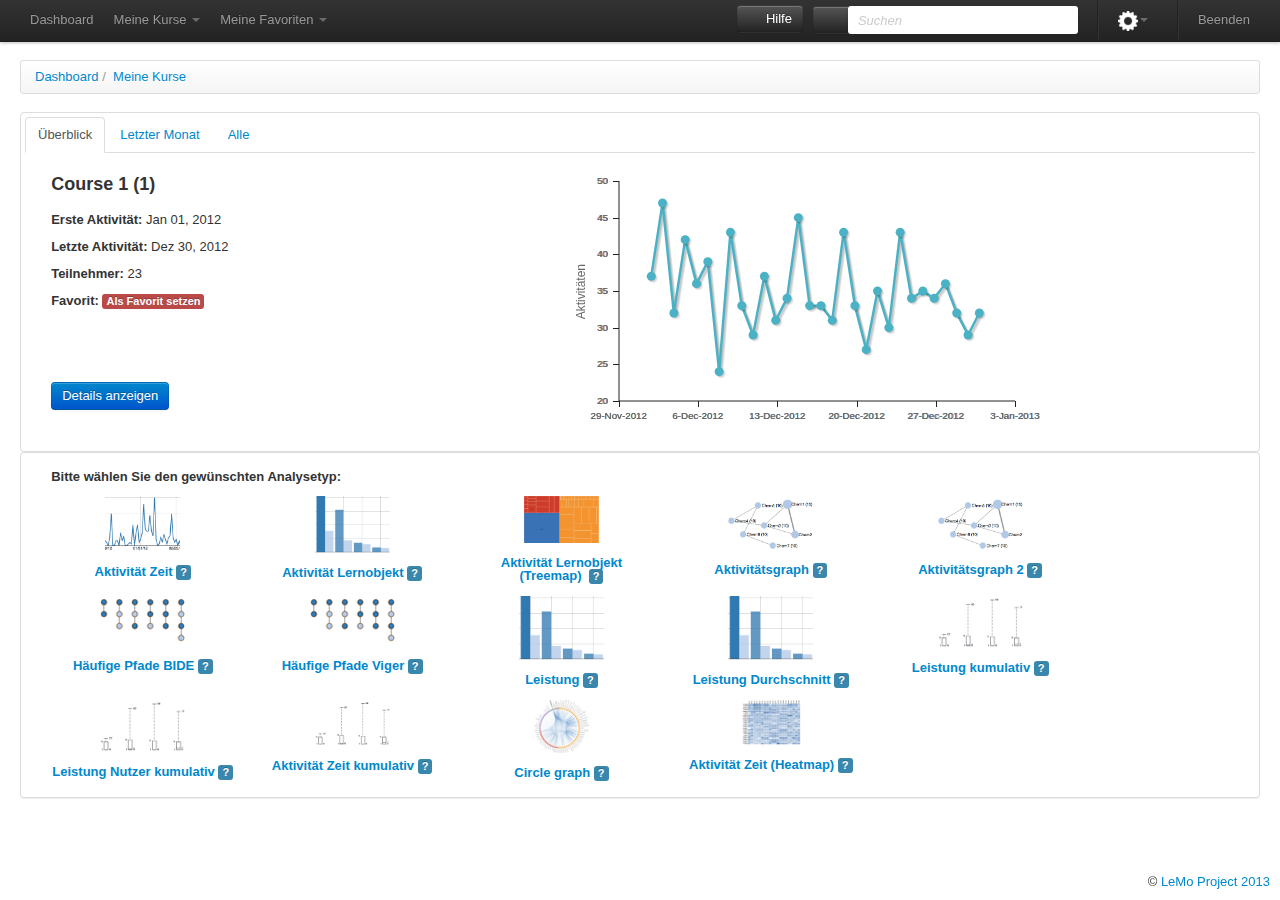
==== index.html @ dbb486be "Initial commit" ====
<!DOCTYPE html>
<!-- saved from url=(0060)http://lemo3.f4.htw-berlin.de:8080/lemo-public/data/explorer -->
<html xmlns="http://www.w3.org/1999/xhtml">
<head>
    <meta http-equiv="Content-Type" content="text/html; charset=UTF-8">
    <meta content="Apache Tapestry Framework (version 5.3.6)" name="generator">
    <title>LeMo | Explorer</title><!--[if lt IE 9]>
    <script src="http://html5shim.googlecode.com/svn/trunk/html5.js"></script>
    <![endif]--><!-- Le styles -->
    <link type="text/css" rel="stylesheet" href="./index_files/default.css">
    <link type="text/css" rel="stylesheet" href="./index_files/jquery-ui-1.8.15.custom.css">
    <link type="text/css" rel="stylesheet" href="./index_files/tapestry-console.css">
    <link type="text/css" rel="stylesheet" href="./index_files/t5-alerts.css">
    <link type="text/css" rel="stylesheet" href="./index_files/tree.css">
    <link type="text/css" rel="stylesheet" href="./index_files/bootstrap-responsive.css">
    <link type="text/css" rel="stylesheet" href="./index_files/bootstrap.css">
    <link type="text/css" rel="stylesheet" href="./index_files/jquery.jqplot.css">
    <link type="text/css" rel="stylesheet" href="./index_files/nv.d3.css">
    <link type="text/css" rel="stylesheet" href="./index_files/jquery-ui-1.8.16.bootstrap.css">
    <link type="text/css" rel="stylesheet" href="./index_files/apps.css">
    <link type="text/css" rel="stylesheet" href="./index_files/form.css">
    <link type="text/css" rel="stylesheet" href="./index_files/jquery.jqplot.min.css">
    <style type="text/css">
        body {
            padding-top: 60px;
            padding-bottom: 40px;
        }

        .icon {
            width: 75px;
            height: 75px;
        }

        .ticon {
            float: left;
            margin: .3em .5em;
            width: 25px;
            height: 25px;
            box-shadow: 1px 1px 1px #aaa;
        }

        .ui-dialog {
            text-align: left;
        }

        .ui-dialog input[type="text"], .ui-dialog textarea {
            display: block;
            width: 90%;
        }
    </style>
    <link href="http://twitter.github.io/bootstrap/assets/css/bootstrap-responsive.css" rel="stylesheet">
    <!-- Le HTML5 shim, for IE6-8 support of HTML5 elements --><!--[if lt IE 9]>
    <script src="http://html5shim.googlecode.com/svn/trunk/html5.js"></script>
    <![endif]-->
    <script src="./index_files/core.js" type="text/javascript"></script>
    <script src="./index_files/validation.js" type="text/javascript"></script>
    <script src="./index_files/jquery.jqplot.min.js" type="text/javascript"></script>
    <script src="./index_files/jquery.ui.mouse.min.js" type="text/javascript"></script>
    <script src="./index_files/jquery.ui.slider.min.js" type="text/javascript"></script>
    <script src="./index_files/jquery.ui.draggable.min.js" type="text/javascript"></script>
    <script src="./index_files/jquery.ui.sortable.min.js" type="text/javascript"></script>
    <script src="./index_files/bootstrap-alert.js" type="text/javascript"></script>
    <script src="./index_files/excanvas.js" type="text/javascript"></script>
    <script src="./index_files/apps.js" type="text/javascript"></script>
    <script src="./index_files/spin.js" type="text/javascript"></script>
    <style type="text/css"></style>
    <script src="./index_files/d3.v2.js" type="text/javascript"></script>
    <script src="./index_files/BoxPlot_Lib.js" type="text/javascript"></script>
    <script src="./index_files/nv.d3.js" type="text/javascript"></script>
    <script src="./index_files/jquery.tipsy.js" type="text/javascript"></script>
    <script src="./index_files/bootstrap-transition.js" type="text/javascript"></script>
    <script src="./index_files/bootstrap-modal.js" type="text/javascript"></script>
    <script src="./index_files/bootstrap-dropdown.js" type="text/javascript"></script>
    <script src="./index_files/bootstrap-scrollspy.js" type="text/javascript"></script>
    <script src="./index_files/bootstrap-tab.js" type="text/javascript"></script>
    <script src="./index_files/bootstrap-tooltip.js" type="text/javascript"></script>
    <script src="./index_files/bootstrap-popover.js" type="text/javascript"></script>
    <script src="./index_files/bootstrap-button.js" type="text/javascript"></script>
    <script src="./index_files/bootstrap-collapse.js" type="text/javascript"></script>
    <script src="./index_files/bootstrap-carousel.js" type="text/javascript"></script>
    <script src="./index_files/bootstrap-typeahead.js" type="text/javascript"></script>
    <script src="./index_files/csvExport.js" type="text/javascript"></script>
    <script src="./index_files/jquery.ui.autocomplete.min.js" type="text/javascript"></script>
    <script src="./index_files/autocomplete.js" type="text/javascript"></script>
    <script src="./index_files/jqplot.barRenderer.js" type="text/javascript"></script>
    <script src="./index_files/jqplot.highlighter.min.js" type="text/javascript"></script>
    <script src="./index_files/jqplot.cursor.min.js" type="text/javascript"></script>
    <script src="./index_files/jqplot.dateAxisRenderer.js" type="text/javascript"></script>
    <script src="./index_files/jqplot.canvasAxisLabelRenderer.min.js" type="text/javascript"></script>
    <script src="./index_files/jqplot.trendline.min.js" type="text/javascript"></script>
    <script src="./index_files/jqplot.canvasTextRenderer.min.js" type="text/javascript"></script>
    <script src="./index_files/T5jqPlot.js" type="text/javascript"></script>
</head>
<body>
<div class="navbar navbar-fixed-top">
<div class="navbar-inner">
<div class="container-fluid">
<a data-target=".nav-collapse" data-toggle="collapse" class="btn btn-navbar"><span class="icon-bar"></span><span class="icon-bar"></span><span class="icon-bar"></span></a>

<div class="nav-collapse">
<ul class="nav">
    <li><a class="" href="http://lemo3.f4.htw-berlin.de:8080/lemo-public/data/dashboard">Dashboard</a>
    </li>
    <li class="dropdown">
        <a data-toggle="dropdown" class="dropdown-toggle" id="myfavorites" href="http://lemo3.f4.htw-berlin.de:8080/lemo-public/data/explorer#">
            Meine Kurse
            <b class="caret"></b></a>
        <ul class="dropdown-menu">
            <div style="padding: 10px 10px 0px;"><input type="text" id="coursesearch" style=" width: 95%"></div>

            <script type="text/javascript">
                $.expr[":"].containsNoCase = function(el, i, m) {
                    var search = m[3];
                    if (!search) return false;
                    return new RegExp(search, "i").test($(el).text());
                };

                $("#coursesearch").keyup(function() {
                    var search = $(this).val();
                    $(".dropdown-menu tr").show();
                    if (search) $(".dropdown-menu tr").not(":containsNoCase(" + search + ")").hide();
                }).click(function(e) {
                    e.stopPropagation();
                });
            </script>

            <div class="table-wrapper" style="margin-bottom: 0; max-height: 400px; overflow-y: scroll;">

                <table class="table" style="margin-bottom: 0;" >
                    <tbody>
                    <tr class="t-first">
                        <td class="courseName">
                            <a id="show" onclick="javascript:return Tapestry.waitForPage(event);" href="http://lemo3.f4.htw-berlin.de:8080/lemo-public/data/explorer.show/1">Independent Coursework</a>
                        </td>
                        <td class="lastRequestDate">30.12.2012</td>
                    </tr>
                    <tr>
                        <td class="courseName">
                            <a id="show_0" onclick="javascript:return Tapestry.waitForPage(event);" href="http://lemo3.f4.htw-berlin.de:8080/lemo-public/data/explorer.show/2">Forschungsprojekt</a>
                        </td>
                        <td class="lastRequestDate">30.12.2012</td>
                    </tr>
                    <tr>
                        <td class="courseName">
                            <a id="show_1" onclick="javascript:return Tapestry.waitForPage(event);" href="http://lemo3.f4.htw-berlin.de:8080/lemo-public/data/explorer.show/3">Anwendungen der Diskreten Mathematik (SL)</a>
                        </td>
                        <td class="lastRequestDate">30.12.2012</td>
                    </tr>
                    <tr>
                        <td class="courseName">
                            <a id="show_2" onclick="javascript:return Tapestry.waitForPage(event);" href="http://lemo3.f4.htw-berlin.de:8080/lemo-public/data/explorer.show/4">Programmierkonzepte und Algorithmen (Ü)</a>
                        </td>
                        <td class="lastRequestDate">30.12.2012</td>
                    </tr>
                    <tr class="t-last">
                        <td class="courseName">
                            <a id="show_3" onclick="javascript:return Tapestry.waitForPage(event);" href="http://lemo3.f4.htw-berlin.de:8080/lemo-public/data/explorer.show/5">Systems Development and Frameworks (SU)</a>
                        </td>
                        <td class="lastRequestDate">30.12.2012</td>
                    </tr>
                    <tr class="t-first">
                        <td class="courseName">
                            <a id="show" onclick="javascript:return Tapestry.waitForPage(event);" href="http://lemo3.f4.htw-berlin.de:8080/lemo-public/data/explorer.show/1">Augmented Reality (SL)</a>
                        </td>
                        <td class="lastRequestDate">30.12.2012</td>
                    </tr>
                    <tr>
                        <td class="courseName">
                            <a id="show_0" onclick="javascript:return Tapestry.waitForPage(event);" href="http://lemo3.f4.htw-berlin.de:8080/lemo-public/data/explorer.show/2">Augmented Reality (Ü)</a>
                        </td>
                        <td class="lastRequestDate">30.12.2012</td>
                    </tr>
                    <tr>
                        <td class="courseName">
                            <a id="show_1" onclick="javascript:return Tapestry.waitForPage(event);" href="http://lemo3.f4.htw-berlin.de:8080/lemo-public/data/explorer.show/3">Mobile Applications for Public Health (SL)</a>
                        </td>
                        <td class="lastRequestDate">30.12.2012</td>
                    </tr>
                    <tr>
                        <td class="courseName">
                            <a id="show_2" onclick="javascript:return Tapestry.waitForPage(event);" href="http://lemo3.f4.htw-berlin.de:8080/lemo-public/data/explorer.show/4">Mobile Applications for Public Health (Ü)</a>
                        </td>
                        <td class="lastRequestDate">30.12.2012</td>
                    </tr>
                    <tr class="t-last">
                        <td class="courseName">
                            <a id="show_3" onclick="javascript:return Tapestry.waitForPage(event);" href="http://lemo3.f4.htw-berlin.de:8080/lemo-public/data/explorer.show/5">ITS IT Security (SL)</a>
                        </td>
                        <td class="lastRequestDate">30.12.2012</td>
                    </tr>
                    <tr class="t-first">
                        <td class="courseName">
                            <a id="show" onclick="javascript:return Tapestry.waitForPage(event);" href="http://lemo3.f4.htw-berlin.de:8080/lemo-public/data/explorer.show/1">ITS IT Security (Ü)</a>
                        </td>
                        <td class="lastRequestDate">30.12.2012</td>
                    </tr>
                    <tr>
                        <td class="courseName">
                            <a id="show_0" onclick="javascript:return Tapestry.waitForPage(event);" href="http://lemo3.f4.htw-berlin.de:8080/lemo-public/data/explorer.show/2">Advanced Topics (SL)</a>
                        </td>
                        <td class="lastRequestDate">30.12.2012</td>
                    </tr>
                    <tr>
                        <td class="courseName">
                            <a id="show_1" onclick="javascript:return Tapestry.waitForPage(event);" href="http://lemo3.f4.htw-berlin.de:8080/lemo-public/data/explorer.show/3">Advanced Topics (Ü)</a>
                        </td>
                        <td class="lastRequestDate">30.12.2012</td>
                    </tr>
                    <tr>
                        <td class="courseName">
                            <a id="show_2" onclick="javascript:return Tapestry.waitForPage(event);" href="http://lemo3.f4.htw-berlin.de:8080/lemo-public/data/explorer.show/4">Programmierung 3 (SU)</a>
                        </td>
                        <td class="lastRequestDate">30.12.2012</td>
                    </tr>
                    <tr class="t-last">
                        <td class="courseName">
                            <a id="show_3" onclick="javascript:return Tapestry.waitForPage(event);" href="http://lemo3.f4.htw-berlin.de:8080/lemo-public/data/explorer.show/5">Datenbanken (Ü)</a>
                        </td>
                        <td class="lastRequestDate">30.12.2012</td>
                    </tr>
                    <tr class="t-first">
                        <td class="courseName">
                            <a id="show" onclick="javascript:return Tapestry.waitForPage(event);" href="http://lemo3.f4.htw-berlin.de:8080/lemo-public/data/explorer.show/1">Software Engineering (Ü)</a>
                        </td>
                        <td class="lastRequestDate">30.12.2012</td>
                    </tr>
                    <tr>
                        <td class="courseName">
                            <a id="show_0" onclick="javascript:return Tapestry.waitForPage(event);" href="http://lemo3.f4.htw-berlin.de:8080/lemo-public/data/explorer.show/2">Grundlagen sozialer Netze (SU)</a>
                        </td>
                        <td class="lastRequestDate">30.12.2012</td>
                    </tr>
                    <tr>
                        <td class="courseName">
                            <a id="show_1" onclick="javascript:return Tapestry.waitForPage(event);" href="http://lemo3.f4.htw-berlin.de:8080/lemo-public/data/explorer.show/3">Einführung in Multimedia (Ü)</a>
                        </td>
                        <td class="lastRequestDate">30.12.2012</td>
                    </tr>
                    <tr>
                        <td class="courseName">
                            <a id="show_2" onclick="javascript:return Tapestry.waitForPage(event);" href="http://lemo3.f4.htw-berlin.de:8080/lemo-public/data/explorer.show/4">Einführung in die Gesundheitsinformatik (SU)</a>
                        </td>
                        <td class="lastRequestDate">30.12.2012</td>
                    </tr>
                    <tr class="t-last">
                        <td class="courseName">
                            <a id="show_3" onclick="javascript:return Tapestry.waitForPage(event);" href="http://lemo3.f4.htw-berlin.de:8080/lemo-public/data/explorer.show/5">Verteilte Systeme (SL)</a>
                        </td>
                        <td class="lastRequestDate">30.12.2012</td>
                    </tr>
                    </tbody>
                </table>
            </div>
        </ul>
    </li>
    <li class="dropdown">
        <a data-toggle="dropdown" class="dropdown-toggle" id="myfavorites" href="http://lemo3.f4.htw-berlin.de:8080/lemo-public/data/explorer#">
            Meine Favoriten
            <b class="caret"></b></a>
        <ul class="dropdown-menu">
            <div style="padding: 10px; white-space: nowrap">
                Keine Favoriten angelegt
            </div>
        </ul>
    </li>
</ul>
<!-- Logout Button-->
<ul class="nav pull-right">
    <li class="divider-vertical pull-right"></li>
    <li>
        <a id="logout" href="http://lemo3.f4.htw-berlin.de:8080/lemo-public/data/explorer.layoutdashboard.logoutlink">Beenden </a>
    </li>
</ul>
<!-- Locale Switch German - English-->
<ul class="nav pull-right">
    <li class="divider-vertical pull-right"></li>
    <li class="dropdown">
        <a data-toggle="dropdown" class="dropdown-toggle" href="http://lemo3.f4.htw-berlin.de:8080/lemo-public/data/explorer#"><img width="20" height="20" src="./index_files/glyphicons_019_cogwheel_white.png"><b class="caret"></b></a>
        <ul class="dropdown-menu">
            <li class="nav-header">Einstellungen</li>
            <li><a href="http://lemo3.f4.htw-berlin.de:8080/lemo-public/account/my">Mein Account</a>
            </li>
            <li class="nav-header">Sprache</li>
            <li class="active">
                <a href="http://lemo3.f4.htw-berlin.de:8080/lemo-public/data/explorer.layoutdashboard.enlocalelink">English</a>
            </li>
            <li class="inactive">
                <a href="http://lemo3.f4.htw-berlin.de:8080/lemo-public/data/explorer.layoutdashboard.delocalelink">Deutsch</a>
            </li>
        </ul>
    </li>
</ul>
<ul class="nav pull-right"><!-- Searchfield-->
    <form class="navbar-search" onsubmit="javascript:return Tapestry.waitForPage(event);" action="http://lemo3.f4.htw-berlin.de:8080/lemo-public/data/explorer.layoutdashboard.searchform" method="post" id="searchForm" _lpchecked="1">
        <div class="" style="display: none;">
            <input value="14Af+wmCTA6FaBlgT9j3LAR+2OE=:H4sIAAAAAAAAAJ3QvUrEQBAH8LkDQThsDmysz0rciHiNVocfIAQ9CD7AZLPmVje76+zEyzW2WvsAPoH4ElfY+Q4+gK2ViDGxE0Sthhn4z/yY+xdYmK7DWoaM0X7ljSNF2wZnruQMwyR1SJkICklOpCspqBAI9hzlAj3KiRKMXgWm2VDIOmt0WtfCO6ssBxFre56UaaF5MCYn63DThaCdPdY3t+8r17YLnRgWpdF14jBj6MdneImRQZtHCZO2+U7lGZZaxG6LmG7Cxm/MoVnwJScY/ghPMSgxSushSj7QymSDRHHpV0/mveflx7dG2pPOMjlzhIW6gCvofOL67bWW2xL/KRz9Vfjtr/OHbOv09e6pC1D5D6SE+xLgAQAA" name="t:formdata" type="hidden">
        </div>
        <div class="input-prepend">
            <a id="searchCourses" style="margin-top:0px" class="btn btn-inverse" href="http://lemo3.f4.htw-berlin.de:8080/lemo-public/data/explorer#"><i class="icon-search icon-white"></i></a><input placeholder="Suchen" class="search-query" id="searchStringCourse" name="searchStringCourse" type="text"><img id="searchStringCourse_icon" class="t-error-icon" alt="" src="./index_files/spacer.gif" style="display: none;">
        </div>
    </form>
</ul>
<script>
    $("input").keypress(function (e) {
        if (e.which == 13) {
            e.preventDefault();
            if ($(':focus')[0] !== undefined) {
                if ($(':focus')[0].id !== undefined) {
                    if ($(':focus')[0].id == "searchStringCourse") {
                        $("#searchCourses").click();
                        console.log("submitted");
                    }
                }
            }
        }
    });
</script>
<a class="btn btn-inverse pull-right" href="http://lemo3.f4.htw-berlin.de:8080/lemo-public/data/help"><i class="icon-question-sign icon-white"></i> Hilfe</a>
</div>
<!--/.nav-collapse --></div>
</div>
</div>
<div class="container-fluid"><!--Homepage content--><!-- Breadcrumb component-->
<div class="row-fluid">
    <div class="span12">
        <ul class="breadcrumb">
            <li><a href="http://lemo3.f4.htw-berlin.de:8080/lemo-public/data/dashboard">Dashboard</a></li>
            <li><a href="./index_files/index.html">Meine Kurse</a></li>
        </ul>
    </div>
</div>
<div class="row-fluid">
<div style="display: none">
    <div class="thumbnail">
        <div id="grid" class="tapestry-zone">
            <div class="t-data-grid">
                <table class="table">
                    <thead>
                    <tr>
                        <th class="courseName t-first">
                            <a id="sort" onclick="javascript:return Tapestry.waitForPage(event);" rel="nofollow" href="http://lemo3.f4.htw-berlin.de:8080/lemo-public/data/explorer.grid.columns:sort/courseName/grid">Name</a><a id="sort2" onclick="javascript:return Tapestry.waitForPage(event);" rel="nofollow" href="http://lemo3.f4.htw-berlin.de:8080/lemo-public/data/explorer.grid.columns:sort/courseName/grid"><img alt="[sortierbar]" class="t-sort-icon" src="./index_files/sortable.png"></a>
                        </th>
                        <th class="lastRequestDate t-last">
                            <a id="sort_0" onclick="javascript:return Tapestry.waitForPage(event);" rel="nofollow" href="http://lemo3.f4.htw-berlin.de:8080/lemo-public/data/explorer.grid.columns:sort/lastRequestDate/grid">Letzter Zugriff</a><a id="sort2_0" onclick="javascript:return Tapestry.waitForPage(event);" rel="nofollow" href="http://lemo3.f4.htw-berlin.de:8080/lemo-public/data/explorer.grid.columns:sort/lastRequestDate/grid"><img alt="[sortierbar]" class="t-sort-icon" src="./index_files/sortable.png"></a>
                        </th>
                    </tr>
                    </thead>
                    <tbody>
                    <tr class="t-first">
                        <td class="courseName">
                            <a id="show" onclick="javascript:return Tapestry.waitForPage(event);" href="http://lemo3.f4.htw-berlin.de:8080/lemo-public/data/explorer.show/1">Course 1</a>
                        </td>
                        <td class="lastRequestDate">30.12.2012</td>
                    </tr>
                    <tr>
                        <td class="courseName">
                            <a id="show_0" onclick="javascript:return Tapestry.waitForPage(event);" href="http://lemo3.f4.htw-berlin.de:8080/lemo-public/data/explorer.show/2">Course 2</a>
                        </td>
                        <td class="lastRequestDate">30.12.2012</td>
                    </tr>
                    <tr>
                        <td class="courseName">
                            <a id="show_1" onclick="javascript:return Tapestry.waitForPage(event);" href="http://lemo3.f4.htw-berlin.de:8080/lemo-public/data/explorer.show/3">Course 3</a>
                        </td>
                        <td class="lastRequestDate">30.12.2012</td>
                    </tr>
                    <tr>
                        <td class="courseName">
                            <a id="show_2" onclick="javascript:return Tapestry.waitForPage(event);" href="http://lemo3.f4.htw-berlin.de:8080/lemo-public/data/explorer.show/4">Course 4</a>
                        </td>
                        <td class="lastRequestDate">30.12.2012</td>
                    </tr>
                    <tr class="t-last">
                        <td class="courseName">
                            <a id="show_3" onclick="javascript:return Tapestry.waitForPage(event);" href="http://lemo3.f4.htw-berlin.de:8080/lemo-public/data/explorer.show/5">Course 5</a>
                        </td>
                        <td class="lastRequestDate">30.12.2012</td>
                    </tr>
                    </tbody>
                </table>
            </div>
        </div>
        <form class="quickSearch" onsubmit="javascript:return Tapestry.waitForPage(event);" action="http://lemo3.f4.htw-berlin.de:8080/lemo-public/data/explorer.quicksearchform" method="post" id="quickSearchForm">
            <div class="" style="display: none;">
                <input value="37FkMoH+PmvXefX/DMqphCu85A0=:H4sIAAAAAAAAAFvzloG1XIZBKiWxJFHftaIgJ78otcgqOb+0qDi1ODWxKDmjuIjBNL8oXS+xIDE5I1WvJLEgtbikqNJULxmoNCczSS8psThVzzEJKJiYXOKWmZqTohKcWlJaoBp6mPuh6PE/TAyMPgzcyfl5JUX5OX6JuaklDEI+WYllifo5iXnp+sElRZl56dYVBSUMPBB7g8H2EnSVI6muCijKT04tLg4uTcrNLC7OzM87vC7FJO3bvHNMDAwVBeXSDJKo9hWWZiZnw61zwWtdcn5uQX5eal5JsZ5PZl422I4STBv9Mzsm/ZNqzwOHCUdyTiZQh2dKIUMdAyMoALjBVkL8DwDmorvEmgEAAA==" name="t:formdata" type="hidden">
            </div>
            <div class="">
                <div class="input-append">
                    <input placeholder="Kursname" class="pull-left  ui-autocomplete-input" id="courseSearch" name="courseSearch" type="text" autocomplete="off" role="textbox" aria-autocomplete="list" aria-haspopup="true"><img id="courseSearch_icon" class="t-error-icon" alt="" src="./index_files/spacer.gif" style="display: none;"><span class="add-on"><a id="quickSearch" href="http://lemo3.f4.htw-berlin.de:8080/lemo-public/data/explorer#"><i class="icon-search icon-black"></i></a></span>
                </div>
                <br></div>
        </form>
    </div>
</div>


<div class="span12" style="margin-left: 0">
    <div class="thumbnail">
        <div class="row-fluid">
            <div class="span12">
                <ul class="nav nav-tabs" id="summaryTab">
                    <li class="active">
                        <a data-toggle="tab" href="http://lemo3.f4.htw-berlin.de:8080/lemo-public/data/explorer#summary">Überblick</a>
                    </li>
                    <li>
                        <a data-toggle="tab" href="http://lemo3.f4.htw-berlin.de:8080/lemo-public/data/explorer#lastmonth">Letzter Monat</a>
                    </li>
                    <li>
                        <a data-toggle="tab" href="http://lemo3.f4.htw-berlin.de:8080/lemo-public/data/explorer#overall">Alle</a>
                    </li>
                </ul>
            </div>
        </div>
        <div><!-- well content  -->
            <div class="tab-content">
                <div id="summary" class="tab-pane active">
                    <div class="row-fluid">
                        <div class="span1"></div>
                        <div class="span5">
                            <div class="t-zone tapestry-zone" id="coursezone">
                                <section>
                                    <header><h3>Course 1 (1)</h3><br></header>
                                    <p><b>Erste Aktivität:</b> Jan 01, 2012 <br></p>

                                    <p><b>Letzte Aktivität:</b> Dez 30, 2012 <br></p>

                                    <p><b>Teilnehmer:</b> 23<br></p>

                                    <p>
                                        <b>Favorit:&nbsp;</b><a href="http://lemo3.f4.htw-berlin.de:8080/lemo-public/data/explorer.favorite/1"><span class="label label-important">Als Favorit setzen</span></a>
                                    </p>

                                    <p><br><br><br></p>
                                    <a id="Details anzeigen" class="btn btn-primary pull-left" href="http://lemo3.f4.htw-berlin.de:8080/lemo-public/viz/activitytime/1">Details anzeigen</a>
                                </section>
                            </div>
                            <!-- courseZone  --></div>
                        <!-- span5 -->
                        <div class="span6">
                            <div class="t-zone tapestry-zone" id="courseVisZone">
                                <div style="width: 450px; height: 250px; position: relative;" id="chart1" class="jqplot-target">
                                    <canvas width="450" height="250" class="jqplot-base-canvas" style="position: absolute; left: 0px; top: 0px;"></canvas>
                                    <div class="jqplot-title" style="height: 0px; width: 0px;"></div>
                                    <div class="jqplot-axis jqplot-xaxis" style="position: absolute; width: 450px; height: 10px; left: 0px; bottom: 0px;">
                                        <div class="jqplot-xaxis-tick" style="position: absolute; left: 16px;">29-Nov-2012</div>
                                        <div class="jqplot-xaxis-tick" style="position: absolute; left: 97.9px;">6-Dec-2012</div>
                                        <div class="jqplot-xaxis-tick" style="position: absolute; left: 174.8px;">13-Dec-2012</div>
                                        <div class="jqplot-xaxis-tick" style="position: absolute; left: 254.2px;">20-Dec-2012</div>
                                        <div class="jqplot-xaxis-tick" style="position: absolute; left: 333.6px;">27-Dec-2012</div>
                                        <div class="jqplot-xaxis-tick" style="position: absolute; left: 416px;">3-Jan-2013</div>
                                    </div>
                                    <div class="jqplot-axis jqplot-yaxis" style="position: absolute; height: 250px; width: 33px; left: 0px; top: 0px;">
                                        <canvas width="13" height="55" class="jqplot-yaxis-label" style="position: absolute; top: 92.5px; left: 0px;"></canvas>
                                        <div class="jqplot-yaxis-tick" style="position: absolute; top: 225px;">20</div>
                                        <div class="jqplot-yaxis-tick" style="position: absolute; top: 188.333333333333px;">25</div>
                                        <div class="jqplot-yaxis-tick" style="position: absolute; top: 151.666666666667px;">30</div>
                                        <div class="jqplot-yaxis-tick" style="position: absolute; top: 115px;">35</div>
                                        <div class="jqplot-yaxis-tick" style="position: absolute; top: 78.3333333333333px;">40</div>
                                        <div class="jqplot-yaxis-tick" style="position: absolute; top: 41.6666666666667px;">45</div>
                                        <div class="jqplot-yaxis-tick" style="position: absolute; top: 5px;">50</div>
                                    </div>
                                    <canvas width="450" height="250" class="jqplot-grid-canvas" style="position: absolute; left: 0px; top: 0px;"></canvas>
                                    <canvas width="397" height="220" class="jqplot-series-shadowCanvas" style="position: absolute; left: 43px; top: 10px;"></canvas>
                                    <canvas width="397" height="220" class="jqplot-series-canvas" style="position: absolute; left: 43px; top: 10px;"></canvas>
                                    <canvas width="397" height="220" class="jqplot-highlight-canvas" style="position: absolute; left: 43px; top: 10px;"></canvas>
                                    <div class="jqplot-highlighter-tooltip" style="position: absolute; display: none;"></div>
                                    <div class="jqplot-cursor-tooltip" style="position: absolute; display: none;"></div>
                                    <canvas width="397" height="220" class="jqplot-zoom-canvas" style="position: absolute; left: 43px; top: 10px;"></canvas>
                                    <canvas width="397" height="220" class="jqplot-lineRenderer-highlight-canvas" style="position: absolute; left: 43px; top: 10px;"></canvas>
                                    <canvas width="397" height="220" class="jqplot-event-canvas" style="position: absolute; left: 43px; top: 10px;"></canvas>
                                </div>
                                <br><br></div>
                            <!-- courseVisZone  --></div>
                        <!-- span6 --></div>
                </div>
                <!-- tab-pane summary -->
                <div id="lastmonth" class="tab-pane">
                    <div class="row-fluid">
                        <div class="span1"></div>
                        <div class="span5">
                            <div class="t-zone tapestry-zone" id="courseLastMonthZone">
                                <section>
                                    <header><h3>Course 1 (1)</h3><br></header>
                                    <p><b>Letzte Aktivität:</b> Dez 30, 2012 <br></p><br>

                                    <p><b>Zugriffe gesamt: </b> 1049<br></p><br>

                                    <p><b>Zugriffe / Tag:</b> 34<br></p><br>

                                    <p><b>Meiste Zugriffe:</b> Dez 02, 2012 - (47)<br></p><br><br></section>
                            </div>
                            <!-- courseLastMonthZone  --></div>
                        <!-- span5 -->
                        <div class="span5">
                            <div class="t-zone tapestry-zone" id="courseVisLastMonthZone"><!--								<div t:id="chart2" style="width: auto; height: 300px;"/>--></div>
                            <!-- courseVisZone  --></div>
                        <!-- span5 --></div>
                    <!-- tab-pane  last month --></div>
                <div id="overall" class="tab-pane">
                    <div class="row-fluid">
                        <div class="span1"></div>
                        <div class="span5">
                            <div class="t-zone tapestry-zone" id="courseOverallZone">
                                <section>
                                    <header><h3>Course 1 (1)</h3><br></header>
                                    <p><b>Erste Aktivität:</b> Jan 01, 2012 <br></p><br>

                                    <p><b>Zugriffe gesamt: </b> 12843<br></p><br>

                                    <p><b>Zugriffe / Tag:</b> 35<br></p><br>

                                    <p><b>Meiste Zugriffe:</b> Apr 29, 2012 - (56)<br></p><br><br></section>
                            </div>
                            <!-- courseLastMonthZone  --></div>
                        <!-- span5 -->
                        <div class="span5">
                            <div class="t-zone tapestry-zone" id="courseVisOverallZone"><!--								<div t:id="chart2" style="width: auto; height: 300px;"/>--></div>
                            <!-- courseVisZone  --></div>
                        <!-- span5 --></div>
                    <!-- tab-pane  overall --></div>
            </div>
            <!-- tab-content --></div>
        <!-- class=well --></div>
    <!-- thumbnail -->
    <div class="row-fluid">
        <div class="thumbnail">
            <div class="row-fluid">
                <div class="span1"></div>
                <div class="span11"><br><b>Bitte wählen Sie den gewünschten Analysetyp:</b><br><br></div>
            </div>
            <div class="t-zone tapestry-zone" id="analysisSelectZone">
                <div class="row-fluid">
                    <div class="span1"></div>
                    <div align="center" class="span2">
                        <a href="http://lemo3.f4.htw-berlin.de:8080/lemo-public/viz/activitytime/1"><img width="75px" height="50px" src="./index_files/UsageAnalysis2_Icon.png"><br><br><b>Aktivität Zeit</b></a><span>&nbsp;</span><span title="Zeigt, wie intensiv zu verschiedenen Zeitpunkten auf das Lernmaterial zugegriffen wurde." class="label label-info tooltips">?</span><br><br>
                    </div>
                    <div align="center" class="span2">
                        <a href="http://lemo3.f4.htw-berlin.de:8080/lemo-public/viz/activitylearningobject/1"><img width="75px" height="50px" src="./index_files/UsageAnalysisLO_Icon.png"><br><br><b>Aktivität Lernobjekt</b></a><span>&nbsp;</span><span title="Zeigt, wie häufig jedes Lernobjekt in Ihrem Kurs genutzt wurde." class="label label-info tooltips">?</span><br><br>
                    </div>
                    <div align="center" class="span2">
                        <a href="http://lemo3.f4.htw-berlin.de:8080/lemo-public/viz/activitylearningobjecttm/1"><img width="75px" height="50px" src="./index_files/UsageAnalysisLO_TreeMap_Icon.png"><br><br><b>Aktivität Lernobjekt (Treemap) </b></a><span>&nbsp;</span><span title="Zeigt das Verhältnis zwischen den Zugriffszahlen der einzelnen Lernobjekte." class="label label-info tooltips">?</span><br><br>
                    </div>
                    <div align="center" class="span2">
                        <a href="http://lemo3.f4.htw-berlin.de:8080/lemo-public/viz/activitygraph/1"><img width="85px" height="50px" src="./index_files/PathAnalysis_Icon.png"><br><br><b>Aktivitätsgraph</b></a><span>&nbsp;</span><span title="Zeigt das Navigationsverhalten der Nutzer des Kurses anhand eines Netzwerkgraphen." class="label label-info tooltips">?</span><br><br>
                    </div>
                    <div align="center" class="span2">
                        <a href="http://lemo3.f4.htw-berlin.de:8080/lemo-public/viz/activitygraph_2/1"><img width="85px" height="50px" src="./index_files/PathAnalysis_Icon.png"><br><br><b>Aktivitätsgraph 2</b></a><span>&nbsp;</span><span title="Zeigt das Navigationsverhalten der Nutzer des Kurses anhand eines Netzwerkgraphen." class="label label-info tooltips">?</span><br><br>
                    </div>
                    <div class="span1"></div>
                </div>
                <div class="row-fluid">
                    <div class="span1"></div>
                    <div align="center" class="span2">
                        <a href="http://lemo3.f4.htw-berlin.de:8080/lemo-public/viz/frequentpathbide/1"><img width="85px" height="50px" src="./index_files/PathAnalysis2_Icon.png"><br><br><b>Häufige Pfade BIDE</b></a><span>&nbsp;</span><span title="Zeigt häufige Navigationssequenzen der Nutzer." class="label label-info tooltips">?</span><br><br>
                    </div>
                    <div align="center" class="span2">
                        <a href="http://lemo3.f4.htw-berlin.de:8080/lemo-public/viz/frequentpathviger/1"><img width="85px" height="50px" src="./index_files/PathAnalysis2_Icon.png"><br><br><b>Häufige Pfade Viger</b></a><span>&nbsp;</span><span title="Zeigt häufige Navigationssequenzen der Nutzer." class="label label-info tooltips">?</span><br><br>
                    </div>
                    <div align="center" class="span2">
                        <a href="http://lemo3.f4.htw-berlin.de:8080/lemo-public/viz/performance/1"><img width="85px" height="50px" src="./index_files/UsageAnalysisLO_Icon.png"><br><br><b>Leistung</b></a><span>&nbsp;</span><span title="Zeigt, wie viele Studierende bestimmte Leistungen erreicht haben." class="label label-info tooltips">?</span><br><br>
                    </div>
                    <div align="center" class="span2">
                        <a href="http://lemo3.f4.htw-berlin.de:8080/lemo-public/viz/performanceavg/1"><img width="85px" height="50px" src="./index_files/UsageAnalysisLO_Icon.png"><br><br><b>Leistung Durchschnitt</b></a><span>&nbsp;</span><span title="Zeigt die Durchschnittsnoten aller Tests und Aufgaben an." class="label label-info tooltips">?</span><br><br>
                    </div>
                    <div align="center" class="span2">
                        <a href="http://lemo3.f4.htw-berlin.de:8080/lemo-public/viz/performancecumulative/1"><img width="85px" height="50px" src="./index_files/CumulativeUserAnalysis_Icon.png"><br><br><b>Leistung kumulativ</b></a><span>&nbsp;</span><span title="Zeigt die Verteilung von Noten für jede Aufgabe als BoxPlot an." class="label label-info tooltips">?</span><br><br>
                    </div>
                    <div class="span1"></div>
                </div>
                <div class="row-fluid">
                    <div class="span1"></div>
                    <div align="center" class="span2">
                        <a href="http://lemo3.f4.htw-berlin.de:8080/lemo-public/viz/performanceusercumulative/1"><img width="85px" height="50px" src="./index_files/CumulativeUserAnalysis_Icon.png"><br><br><b>Leistung Nutzer kumulativ</b></a><span>&nbsp;</span><span title="Zeigt die Leistungen der einzelnen Nutzer in den Tests und Aufgaben des Kurses." class="label label-info tooltips">?</span><br><br>
                    </div>
                    <div align="center" class="span2">
                        <a href="http://lemo3.f4.htw-berlin.de:8080/lemo-public/viz/activitytimecumulative/1"><img width="75px" height="50px" src="./index_files/CumulativeUserAnalysis_Icon.png"><br><br><b>Aktivität Zeit kumulativ</b></a><span>&nbsp;</span><span title="Zeigt, wie intensiv an bestimmten Wochentagen und zu bestimmten Zeit auf das Material zugegriffen wurde." class="label label-info tooltips">?</span><br><br>
                    </div>
                    <div align="center" class="span2">
                        <a href="http://lemo3.f4.htw-berlin.de:8080/lemo-public/viz/circlegraph/1"><img width="60px" height="50px" src="./index_files/Circle_Graph_Icon.png"><br><br><b>Circle graph</b></a><span>&nbsp;</span><span title="Zeigt Navigationsschritte der Nutzer zwischen einzelnen Lernobjekten." class="label label-info tooltips">?</span><br><br>
                    </div>
                    <div align="center" class="span2">
                        <a href="http://lemo3.f4.htw-berlin.de:8080/lemo-public/viz/activitytimeheatmap/1"><img width="60px" height="50px" src="./index_files/Nutzungsanalyse.png"><br><br><b>Aktivität Zeit (Heatmap)</b></a><span>&nbsp;</span><span title="Zeigt die Intensität der täglichen Materialnutzung im Lauf der Zeit und ermöglicht den Vergleich mit anderen Kursen." class="label label-info tooltips">?</span><br><br>
                    </div>
                    <div class="span4"></div>
                </div>
            </div>
            <!-- analysisSelectZone  --></div>
    </div>
</div>
<!-- span9 --></div>
<footer><br><br>

    <p>© <a target="_blank" href="http://www.lemo-projekt.de/">LeMo Project 2013</a></p></footer>
</div>
<!-- /container -->
<script type="text/javascript">var $ = jQuery;
Tapestry.onDOMLoaded(function () {
    Tapestry.init({
        "linkSubmit": [{
            "form": "searchForm",
            "clientId": "searchCourses",
            "mode": "normal"
        }, {"form": "quickSearchForm", "clientId": "quickSearch", "mode": "normal"}],
        "formEventManager": [{
            "formId": "searchForm",
            "validate": {"submit": true, "blur": true}
        }, {"formId": "quickSearchForm", "validate": {"submit": true, "blur": true}}]
    });
    $('#coursezone').bind(Tapestry.ZONE_UPDATED_EVENT, function () {
        $('.tabs a:first').tab('show');
    });
    Tapestry.init({
        "activate": ["searchStringCourse"],
        "jqPlotChart": [{
            "id": "chart1",
            "data": [[[1354393331000, 37], [1354479731000, 47], [1354566131000, 32], [1354652531000, 42], [1354738931000, 36], [1354825331000, 39], [1354911731000, 24], [1354998131000, 43], [1355084531000, 33], [1355170931000, 29], [1355257331000, 37], [1355343731000, 31], [1355430131000, 34], [1355516531000, 45], [1355602931000, 33], [1355689331000, 33], [1355775731000, 31], [1355862131000, 43], [1355948531000, 33], [1356034931000, 27], [1356121331000, 35], [1356207731000, 30], [1356294131000, 43], [1356380531000, 34], [1356466931000, 35], [1356553331000, 34], [1356639731000, 36], [1356726131000, 32], [1356812531000, 29], [1356898931000, 32]]],
            "options": {
                "seriesDefaults": {"renderer": jQuery.jqplot.LineRenderer},
                "cursor": {"showTooltip": true, "zoom": true, "show": true, "constrainZoomTo": "x"},
                "legend": {"location": "e", "show": false},
                "grid": {
                    "borderColor": "#222",
                    "shadow": false,
                    "gridLineColor": "#222",
                    "background": "#FFF",
                    "drawBorder": false,
                    "drawGridlines": false
                },
                "highlighter": {
                    "tooltipLocation": "ne",
                    "showLabel": true,
                    "sizeAdjust": 10.5,
                    "tooltipAxes": "y",
                    "show": true
                },
                "axes": {
                    "yaxis": {
                        padMin: 0,
                        label: 'Aktivitäten',
                        labelRenderer: jQuery.jqplot.CanvasAxisLabelRenderer,
                        labelOptions: {fontFamily: 'Arial', fontSize: '9pt'}
                    }, "xaxis": {padMin: 0, renderer: jQuery.jqplot.DateAxisRenderer}
                }
            }
        }],
        "autocomplete": [{
            "id": "courseSearch",
            "paramName": "t:input",
            "url": "http://lemo3.f4.htw-berlin.de:8080/lemo-public/data/explorer.coursesearch:autocomplete"
        }],
        "linkZone": [{
            "linkId": "sort",
            "url": "/lemo-public/data/explorer.grid.columns:sort/courseName/grid",
            "zoneId": "grid"
        }, {
            "linkId": "sort2",
            "url": "/lemo-public/data/explorer.grid.columns:sort/courseName/grid",
            "zoneId": "grid"
        }, {
            "linkId": "sort_0",
            "url": "/lemo-public/data/explorer.grid.columns:sort/lastRequestDate/grid",
            "zoneId": "grid"
        }, {
            "linkId": "sort2_0",
            "url": "/lemo-public/data/explorer.grid.columns:sort/lastRequestDate/grid",
            "zoneId": "grid"
        }, {"linkId": "show", "url": "/lemo-public/data/explorer.show/1", "zoneId": "coursezone"}, {
            "linkId": "show_0",
            "url": "/lemo-public/data/explorer.show/2",
            "zoneId": "coursezone"
        }, {
            "linkId": "show_1",
            "url": "/lemo-public/data/explorer.show/3",
            "zoneId": "coursezone"
        }, {
            "linkId": "show_2",
            "url": "/lemo-public/data/explorer.show/4",
            "zoneId": "coursezone"
        }, {"linkId": "show_3", "url": "/lemo-public/data/explorer.show/5", "zoneId": "coursezone"}],
        "zone": [{"update": "show", "element": "grid"}, {
            "update": "show",
            "element": "coursezone",
            "show": "show"
        }, {"update": "show", "element": "courseVisZone", "show": "show"}, {
            "update": "show",
            "element": "courseLastMonthZone",
            "show": "show"
        }, {"update": "show", "element": "courseVisLastMonthZone", "show": "show"}, {
            "update": "show",
            "element": "courseOverallZone",
            "show": "show"
        }, {"update": "show", "element": "courseVisOverallZone", "show": "show"}, {
            "update": "show",
            "element": "analysisSelectZone",
            "show": "show"
        }]
    });
});
</script>
<ul class="ui-autocomplete ui-menu ui-widget ui-widget-content ui-corner-all" role="listbox" aria-activedescendant="ui-active-menuitem" style="z-index: 1; top: 0px; left: 0px; display: none;"></ul>
<script id="hiddenlpsubmitdiv" style="display: none;"></script>
<script>try {
    for (var lastpass_iter = 0; lastpass_iter < document.forms.length; lastpass_iter++) {
        var lastpass_f = document.forms[lastpass_iter];
        if (typeof(lastpass_f.lpsubmitorig2) == "undefined") {
            lastpass_f.lpsubmitorig2 = lastpass_f.submit;
            lastpass_f.submit = function () {
                var form = this;
                var customEvent = document.createEvent("Event");
                customEvent.initEvent("lpCustomEvent", true, true);
                var d = document.getElementById("hiddenlpsubmitdiv");
                if (d) {
                    for (var i = 0; i < document.forms.length; i++) {
                        if (document.forms[i] == form) {
                            d.innerText = i;
                        }
                    }
                    d.dispatchEvent(customEvent);
                }
                form.lpsubmitorig2();
            }
        }
    }
} catch (e) {
}</script>
</body>
</html>
---- index_files/default.css ----
/* Tapestry styles all start with "t-" */
DIV.t-error {
    border: 1px solid red;
    padding: 0px;
    margin: 4px 0px;
}

DIV.t-error DIV.t-banner {
    padding: 2px;
    display: block;
    margin: 0px;
    background-color: red;
    color: white;
    font-weight: bold;
}

DIV.t-error UL {
    margin: 2px 0px;
    background-color: white;
    color: red;
}

DIV.t-error LI {
    margin-left: 20px;
}

DIV.t-error-single {
    padding: 2px;
    display: block;
    margin: 0px;
    background-color: red;
    color: white;
}

HTML>BODY DIV.t-error LI {
    margin-left: -20px;
}

.t-invisible {
    display: none;
}

LABEL.t-error {
    color: red;
}

INPUT.t-error, TEXTAREA.t-error, SELECT.t-error {
    border-color: red;
    font-style: italic;
    color: red;
}

IMG.t-error-icon {
    margin-left: 4px;
    width: 16px;
    height: 16px;
    background: url(field-error-marker.gif);
}

IMG.t-autoloader-icon {
    margin-left: 4px;
    width: 16px;
    height: 16px;
    background: url(ajax-loader.gif);
}

IMG.t-sort-icon {
    margin-left: 4px;
}

DIV.t-exception-message {
    font-style: italic;
    font-size: 12pt;
    border: thin dotted silver;
    margin: 5px 0px;
    padding: 3px;
}

DIV.t-exception-report, DIV.t-env-data {
    font-family: "Trebuchet MS", Arial, sans-serif;
}

DIV.t-exception-report LI {
    margin-left: -40px;
}

DIV.t-exception-report DT, DIV.t-env-data DT {
    color: green;
    padding-left: 2px;
    background-color: #FFFFCF;
}

DIV.t-exception-report LI {
    list-style: none;
}

SPAN.t-exception-class-name {
    display: block;
    margin-top: 15px;
    font-size: 12pt;
    background-color: #E1E1E1;
    color: blue;
    padding: 2px 3px;
    font-weight: bold;
}

SPAN.t-exception-stack-controls {
    display: block;
    float: right;
}

UL.t-stack-trace LI {
    font-family: Monaco, Times, monospace;
    font-size: 10pt;
    margin-left: -25px;
    list-style: square;
}

LI.t-usercode-frame {
    font-weight: bold;
    color: blue;
}

LI.t-omitted-frame {
    display: none;
    color: gray;
    list-style: square;
}

H1.t-exception-report {
    font-family: "Trebuchet MS", Arial, sans-serif;
    color: red;
}

DIV.t-exception-report DT:after {
    content: ":";
}

DIV.t-exception-report DD, DIV.t-env-data DD {
    margin-left: 10px;
}

TABLE.t-data-table {
    border-collapse: collapse;
    margin: 0px;
    padding: 2px;
}

TABLE.t-data-table TH {
    background-color: black;
    color: white;
}

TABLE.t-data-table TD {
    border: 1px solid silver;
    margin: 0px;
}

DIV.t-beaneditor {
    display: block;
    background: #ffc;
    border: 2px outset brown;
    padding: 2px;
    font-family: "Trebuchet MS", Arial, sans-serif;
}

DIV.t-beaneditor-row {
    padding: 4px 0px 2px 0px;
}

DIV.t-beaneditor-row LABEL:after {
    content: ":";
}

DL.t-beandisplay {
    display: block;
    padding: 2px;
    font-family: "Trebuchet MS", Arial, sans-serif;
    background: #CCBE99;
    border: 2px outset black;
    width: auto;
}

DL.t-beandisplay DT {
    width: 250px;
    display: inline;
    float: left;
    text-align: right;
    clear: left;
    padding-right: 3px;
    vertical-align: middle;
}

DL.t-beandisplay DT:after {
    content: ":";
}

DIV.t-beaneditor-row LABEL {
    width: 250px;
    display: block;
    float: left;
    text-align: right;
    clear: left;
    padding-right: 3px;
    vertical-align: middle;
}

DIV.t-checklist-row {
    padding: 4px 0px 2px 0px;
}

DIV.t-checklist-row LABEL {
    text-align: right;
    padding-left: 5px;
    vertical-align: middle;
}

INPUT.t-number {
    text-align: right;
}

DIV.t-beandisplay DIV.t-beandisplay-label {
    padding-right: 5px;
}

TABLE.t-data-grid THEAD TR {
    color: white;
    background-color: #809FFF;
}

TABLE.t-data-grid THEAD TR TH {
    text-align: left;
    padding: 3px;
    white-space: nowrap;
    border-right: 1px solid silver;
    border-bottom: 1px solid silver;
}

TABLE.t-data-grid {
    border-collapse: collapse;
    border-left: 1px solid silver;
}

TABLE.t-data-grid TBODY TR TD {
    border-right: 1px solid silver;
    border-bottom: 1px solid silver;
    padding: 2px;
}

DIV.t-data-grid {
    font-family: "Trebuchet MS", Arial, sans-serif;
}

DIV.t-data-grid-pager {
    margin: 8px 0px;
}

DIV.t-data-grid-pager A, DIV.t-data-grid-pager SPAN.current {
    text-decoration: none;
    color: black;
    padding: 2px 5px;
    font-size: medium;
    border: 1px solid silver;
    margin-right: 5px;
}

DIV.t-data-grid-pager A:hover {
    border: 1px solid black;
}

DIV.t-data-grid-pager SPAN.current {
    color: white;
    background-color: #809FFF;
}

TABLE.t-data-grid TR TH A {
    color: white;
}

IMG {
    border: none;
}

DIV.t-env-data-section {
    padding-left: 5px;
}

DIV.t-env-data DD, DIV.t-exception-report DD {
    margin-left: 25px;
    margin-bottom: 10px;
}

DIV.t-env-data LI {
    margin-left: -25px;
}

DIV.t-env-data-section {
    font-size: 12pt;
    background-color: #E1E1E1;
    color: blue;
    padding: 2px 3px;
    font-weight: bold;
}

TABLE.t-location-outer {
    padding: 5px;
    border-collapse: collapse;
    border: 1px solid black;
    width: 100%;
}

TD.t-location-line {
    width: 40px;
    text-align: right;
    padding: 0px;
    background-color: #E1E1E1;
    padding-right: 3px;
    border-right: 1px solid black;
}

TD.t-location-content {
    border-top: 1px solid silver;
    border-right: 1px solid black;
    white-space: pre;
}

TD.t-location-current {
    background-color: #FFFFCF;
}

TD.t-location-content-first {
    border-top: 1px solid black;
}

DIV.t-palette {
    display: inline;
}

DIV.t-palette SELECT {
    margin-bottom: 2px;
    width: 200px;
}

DIV.t-palette-title {
    color: white;
    background-color: #809FFF;
    text-align: center;
    font-weight: bold;
    margin-bottom: 3px;
    display: block;
}

DIV.t-palette-available {
    float: left;
}

DIV.t-palette-controls {
    margin: 5px 5px;
    float: left;
    text-align: center;
}

DIV.t-palette-controls BUTTON {
    display: block;
    margin-bottom: 3px;
    cursor: pointer;
}

DIV.t-palette-controls BUTTON[disabled] IMG {
    filter: alpha(opacity = 25);
    -moz-opacity: .25;
    opacity: .25;
    cursor: default;
}

DIV.t-palette-selected {
    float: left;
    clear: right;
}

DIV.t-palette-spacer {
    clear: left;
}

IMG.t-calendar-trigger {
    padding-left: 3px;
    cursor: pointer;
}

DIV.t-autocomplete-menu {
    z-index: 9999;
}

DIV.t-autocomplete-menu UL {
    border: 2px outset #cc9933;
    background-color: #cc9933;
    padding: 4px 6px;
    overflow: auto;
}

DIV.t-autocomplete-menu LI {
    color: white;
    list-style-type: none;
    padding: 0px;
    margin: 0px;
    border-bottom: 1px solid black;
    cursor: pointer;
}

DIV.t-autocomplete-menu LI.selected {
    color: black;
    font-weight: bold;
}

DIV.t-error-popup SPAN {
    background: transparent url('error-bevel-left.gif') no-repeat;
    display: block;
    line-height: 28px;
    margin-left: 0px;
    padding: 0px 5px 10px 22px;
}

HTML>BODY DIV.t-error-popup SPAN {
    background: transparent url('error-bevel-left.png') no-repeat;
}

DIV.t-error-popup {
    background: transparent url('error-bevel-right.gif') no-repeat scroll top right;
    cursor: pointer;
    color: #FFF;
    display: block;
    float: left;
    font: normal 12px arial, sans-serif;
    height: 39px;
    margin-right: 6px;
    padding-right: 29px;
    text-decoration: none;
}

HTML>BODY DIV.t-error-popup {
    background: transparent url('error-bevel-right.png') no-repeat scroll top right;
}

UL.t-data-list LI {
    list-style-type: square;
}

DIV.t-loading {
    display: inline;
    width: auto;
    font-weight: bold;
    padding-right: 20px;
    background: transparent url(ajax-loader.gif) no-repeat right top;
}

DIV.t-dialog-overlay {
    position: fixed;
    margin: auto;
    top: 0px;
    left: 0px;
    z-index: 9990;
    width: 100%;
    height: 100%;
    background: transparent url("dialog-background.gif");
}

DIV.t-page-loading-banner {
    position: absolute;
    top: 5px;
    left: 5px;
    width: auto;
    font-weight: bold;
    padding: 2px 4px 2px 24px;
    color: black;
    background: white url(ajax-loader.gif) no-repeat 4px center;
    border-right: 2px solid black;
    border-bottom: 2px solid black;
}

SPAN.t-render-object-error {
    font-weight: bold;
    font: italic;
    color: red;
}

DIV.t-available-values UL LI {
    list-style-type: disc;
    margin-left: 0px;
}

DIV.t-exception-container {
    background: white;
    border: 1px solid black;
    position: fixed;
    top: 50px;
    left: 50px;
    -moz-box-shadow: 6px 6px 3px #888;
    -webkit-box-shadow: 6px 6px 3px #888;
    box-shadow: 6px 6px 3px #888;

}

DIV.t-exception-frame {
}

DIV.t-exception-container .t-exception-close {
    display: block;
    float: right;
    margin: 5px;
    padding-right: 2px;
    padding-left: 22px;
    height: 18px;
    cursor: pointer;
    background: #e8e8e8 url("silk/delete.png") no-repeat;
    border-radius: 5px;
    -moz-border-radius: 5px;
    -webkit-border-radius: 5px;
}
---- index_files/tapestry-console.css ----
/* The console is used to show debugging messages. */
DIV.t-console {
    position: fixed;
    z-index: 1;
    top: 2px;
    left: 2px;
}

DIV.t-console-entry {
    font-weight: bold;
    padding: 0px 2px;
    cursor: pointer;
    border-radius: 5px;
    -moz-border-radius: 5px;
    -webkit-border-radius: 5px;
    margin-bottom: 5px;
    padding-left: 22px;
}

DIV.t-console DIV.t-err {
    background: red url("silk/error.png") no-repeat;
    color: white;
    padding-left: 22px;
}

DIV.t-console DIV.t-warn {
    background: #f4da5b url("silk/error.png") no-repeat;
    color: black;
    padding-left: 22px;
}

DIV.t-console DIV.t-info {
    background: green url("silk/information.png") no-repeat;
    color: white;
    padding-left: 22px;
}

DIV.t-console DIV.t-debug {
    background-color: silver;
    color: black;
    padding-left: 22px;
}
---- index_files/t5-alerts.css ----
DIV.t-alert-container {

}

DIV.t-alert-controls {
    display: inline-block;
    cursor: pointer;
    background: #e8e8e8 url("silk/delete.png") no-repeat;
    border-radius: 5px;
    -moz-border-radius: 5px;
    -webkit-border-radius: 5px;
    margin-bottom: 5px;
    padding-left: 22px;
    padding-right: 5px;
}

DIV.t-alert-control A:hover {
    text-decoration: underline;
}

DIV.t-alert-container DIV.t-error {
    background: red url("silk/cancel.png") no-repeat;
    font-weight: bold;
    color: white;
    border-radius: 5px;
    -moz-border-radius: 5px;
    -webkit-border-radius: 5px;
    margin-bottom: 5px;
    padding-left: 22px;
}

DIV.t-alert-container DIV.t-warn {
    background: #f4da5b url("silk/error.png") no-repeat;
    font-weight: bold;
    border-radius: 5px;
    -moz-border-radius: 5px;
    -webkit-border-radius: 5px;
    margin-bottom: 5px;
    padding-left: 22px;
}

DIV.t-alert-container DIV.t-info {
    background: #08f url("silk/information.png") no-repeat;
    border-radius: 5px;
    -moz-border-radius: 5px;
    -webkit-border-radius: 5px;
    margin-bottom: 5px;
    padding-left: 22px;
    color: white;
}

DIV.t-alert-container DIV.t-success {
    background: green url("silk/accept.png") no-repeat;
    border-radius: 5px;
    -moz-border-radius: 5px;
    -webkit-border-radius: 5px;
    margin-bottom: 5px;
    padding-left: 22px;
    color: white;
}

DIV.t-dismiss {
    float: right;
    margin-left: 3px;
    margin-bottom: 3px;
    cursor: pointer;
    width: 16px;
    height: 16px;
    background: url("silk/delete.png")
}
---- index_files/tree.css ----
DIV.t-tree-container
{
  padding: 0;
  margin: 0;
}

DIV.t-tree-container UL
{
  list-style-type: none;
  background-image: url(tree-vpipe.png);
  background-repeat: repeat-y;
  margin: 0 0 0 12px;
  padding: 0; 
}

DIV.t-tree-container UL UL
{
  /* Line up the nested list's vertical bar under the element's folder icon. */
  margin: 0 0 0 24px;
}


DIV.t-tree-container LI {
  margin: 0;
  padding: 0 0 0 16px;
  background-image: url(tree-branch.png);
  background-repeat: no-repeat;
  line-height: 1.5;
}

DIV.t-tree-container LI.t-last
{
    background-color: white;
    background-image: url(tree-branchend.png);    
}

/* Assume its a collapsed, but expandable, tree node. Later CSS rules overwrite this. */

SPAN.t-tree-icon {
  display: inline-block;
  width: 32px;
  height: 16px;
  cursor: pointer;
  background-image: url(tree-sprites.png);
  background-position: 0px 0px;
}

SPAN.t-tree-icon.t-leaf-node {
  cursor: default;
  background-position: -32px -16px;
}

SPAN.t-tree-label.t-selectable {
    cursor: pointer;
}

SPAN.t-tree-label.t-selected-leaf-node-label {
  font-weight: bold;
}

SPAN.t-tree-icon.t-empty-node {
  cursor: default;
  background-position: -32px 0px !important;
}

SPAN.t-tree-expanded {
  background-position: 0px -16px;
}

SPAN.t-ajax-wait {
  width: 16px;
  height: 16px;
  display: inline-block;
  background-image: url(ajax-loader.gif);
}

SPAN.t-tree-icon.t-expand {
  width: 16px;
  height: 16px;
  background-image: url(expand.png);
  display: inline-block;
  cursor: pointer;
}

SPAN.t-tree-icon.t-collapse {
  width: 16px;
  height: 16px;
  background-image: url(collapse.png);
  display: inline-block;
  cursor: pointer;
}
---- index_files/nv.d3.css ----
/********************
 * HTML CSS
 */


.chartWrap {
  margin: 0;
  padding: 0;
  overflow: hidden;
}


/********************
 * TOOLTIP CSS
 */

.nvtooltip {
  position: absolute;
  opacity: 0.85;
  background-color: rgba(0,0,0,1);
  padding: 10px;
  color: #FFF;
  border: 1px solid #ddd;
  z-index: 10000;

  font-family: Arial;
  font-size: 13px;

  transition: opacity 500ms linear;
  -moz-transition: opacity 500ms linear;
  -webkit-transition: opacity 500ms linear;

  transition-delay: 500ms;
  -moz-transition-delay: 500ms;
  -webkit-transition-delay: 500ms;

  -moz-box-shadow: 4px 4px 8px rgba(0,0,0,.5);
  -webkit-box-shadow: 4px 4px 8px rgba(0,0,0,.5);
  box-shadow: 4px 4px 8px rgba(0,0,0,.5);

  -moz-border-radius: 10px;
  border-radius: 10px;

  pointer-events: none;

  -webkit-touch-callout: none;
  -webkit-user-select: none;
  -khtml-user-select: none;
  -moz-user-select: none;
  -ms-user-select: none;
  user-select: none;
}

.nvtooltip h3 {
  margin: 0;
  padding: 0;
  text-align: center;
}

.nvtooltip p {
  margin: 0;
  padding: 0;
  text-align: center;
}

.nvtooltip span {
  display: inline-block;
  margin: 2px 0;
}

.nvtooltip-pending-removal {
  position: absolute;
  pointer-events: none;
}


/********************
 * SVG CSS
 */


svg.nvd3Svg{
  -webkit-touch-callout: none;
  -webkit-user-select: none;
  -khtml-user-select: none;
  -moz-user-select: none;
  -ms-user-select: none;
  user-select: none;
  /* Trying to get SVG to act like a greedy block in all browsers */
  display: block;
  width:100%;
  height:100%;
  
}


svg text {
  font: normal 12px sans-serif;
}

svg .title {
 font: bold 14px Arial;
}

.nvd3 .nv-background {
  fill: white;
  fill-opacity: 0;
  /*
  pointer-events: none;
  */
}

.nvd3.nv-noData {
  font-size: 18px;
  font-weight: bolf;
}


/**********
*  Brush
*/

.nv-brush .extent {
  fill-opacity: .125;
  shape-rendering: crispEdges;
}



/**********
*  Legend
*/

.nvd3 .nv-legend .nv-series {
  cursor: pointer;
}

.nvd3 .nv-legend .disabled circle {
  fill-opacity: 0;
}



/**********
*  Axes
*/

.nvd3 .nv-axis path {
  fill: none;
  stroke: #000;
  stroke-opacity: .75;
  shape-rendering: crispEdges;
}

.nvd3 .nv-axis path.domain {
  stroke-opacity: .75;
}

.nvd3 .nv-axis.nv-x path.domain {
  stroke-opacity: 0;
}

.nvd3 .nv-axis line {
  fill: none;
  stroke: #000;
  stroke-opacity: .25;
  shape-rendering: crispEdges;
}

.nvd3 .nv-axis line.zero {
  stroke-opacity: .75;
}

.nvd3 .nv-axis .nv-axisMaxMin text {
  font-weight: bold;
}

.nvd3 .x  .nv-axis .nv-axisMaxMin text,
.nvd3 .x2 .nv-axis .nv-axisMaxMin text,
.nvd3 .x3 .nv-axis .nv-axisMaxMin text {
  text-anchor: middle
}



/**********
*  Brush
*/

.nv-brush .resize path {
  fill: #eee;
  stroke: #666;
}



/**********
*  Bars
*/

.nvd3 .nv-bars .negative rect {
    zfill: brown;
    cursor: pointer;
}

.nvd3 .nv-bars rect {
  zfill: steelblue;
  cursor: pointer;
  fill-opacity: .75;

  transition: fill-opacity 250ms linear;
  -moz-transition: fill-opacity 250ms linear;
  -webkit-transition: fill-opacity 250ms linear;
}

.nvd3 .nv-bars rect:hover {
  fill-opacity: 1;
}

.nvd3 .nv-bars .hover rect {
  fill: lightblue;
}

.nvd3 .nv-bars text {
  fill: rgba(0,0,0,0);
}

.nvd3 .nv-bars .hover text {
  fill: rgba(0,0,0,1);
}

.nvd3 .nv-x.nv-axis text {
  transform: rotate(90);
}


/**********
*  Bars
*/

.nvd3 .nv-multibar .nv-groups rect,
.nvd3 .nv-multibarHorizontal .nv-groups rect,
.nvd3 .nv-discretebar .nv-groups rect {
  stroke-opacity: 0;

  transition: fill-opacity 250ms linear;
  -moz-transition: fill-opacity 250ms linear;
  -webkit-transition: fill-opacity 250ms linear;
}

.nvd3 .nv-multibar .nv-groups rect:hover,
.nvd3 .nv-multibarHorizontal .nv-groups rect:hover,
.nvd3 .nv-discretebar .nv-groups rect:hover {
  fill-opacity: 1;
}

.nvd3 .nv-discretebar .nv-groups text,
.nvd3 .nv-multibarHorizontal .nv-groups text {
  font-weight: bold;
  fill: rgba(0,0,0,1);
  stroke: rgba(0,0,0,0);
}

/***********
*  Pie Chart
*/

.nvd3.nv-pie path {
  stroke-opacity: 0;

  transition: fill-opacity 250ms linear, stroke-width 250ms linear, stroke-opacity 250ms linear;
  -moz-transition: fill-opacity 250ms linear, stroke-width 250ms linear, stroke-opacity 250ms linear;
  -webkit-transition: fill-opacity 250ms linear, stroke-width 250ms linear, stroke-opacity 250ms linear;

}

.nvd3.nv-pie .nv-slice text {
  stroke: #000;
  stroke-width: 0;
}

.nvd3.nv-pie path {
  stroke: #fff;
  stroke-width: 1px;
  stroke-opacity: 1;
}

.nvd3.nv-pie .hover path {
  fill-opacity: .7;
/*
  stroke-width: 6px;
  stroke-opacity: 1;
*/
}

.nvd3.nv-pie .nv-label rect {
  fill-opacity: 0;
  stroke-opacity: 0;
}

/**********
* Lines
*/

.nvd3 .nv-groups path.nv-line {
  fill: none;
  stroke-width: 2.5px;
  stroke-linecap: round;
  shape-rendering: geometricPrecision;

  /*
  transition: stroke-width 250ms linear;
  -moz-transition: stroke-width 250ms linear;
  -webkit-transition: stroke-width 250ms linear;

  transition-delay: 250ms
  -moz-transition-delay: 250ms;
  -webkit-transition-delay: 250ms;
  */
}

.nvd3 .nv-groups path.nv-area {
  stroke: none;
  stroke-linecap: round;
  shape-rendering: geometricPrecision;

  /*
  stroke-width: 2.5px;
  transition: stroke-width 250ms linear;
  -moz-transition: stroke-width 250ms linear;
  -webkit-transition: stroke-width 250ms linear;

  transition-delay: 250ms
  -moz-transition-delay: 250ms;
  -webkit-transition-delay: 250ms;
  */
}

.nvd3 .nv-line.hover path {
  stroke-width: 6px;
}

/*
.nvd3.scatter .groups .point {
  fill-opacity: 0.1;
  stroke-opacity: 0.1;
}
  */

.nvd3.nv-line .nvd3.nv-scatter .nv-groups .nv-point {
  fill-opacity: 0;
  stroke-opacity: 0;
}

.nvd3.nv-scatter.nv-single-point .nv-groups .nv-point {
  fill-opacity: .5 !important;
  stroke-opacity: .5 !important;
}


.nvd3 .nv-groups .nv-point {
  transition: stroke-width 250ms linear, stroke-opacity 250ms linear;
  -moz-transition: stroke-width 250ms linear, stroke-opacity 250ms linear;
  -webkit-transition: stroke-width 250ms linear, stroke-opacity 250ms linear;
}

.nvd3.nv-scatter .nv-groups .nv-point.hover,
.nvd3 .nv-groups .nv-point.hover {
  stroke-width: 20px;
  fill-opacity: .5 !important;
  stroke-opacity: .5 !important;
}


.nvd3 .nv-point-paths path {
  stroke: #aaa;
  stroke-opacity: 0;
  fill: #eee;
  fill-opacity: 0;
}



.nvd3 .nv-indexLine {
  cursor: ew-resize;
}


/**********
* Distribution
*/

.nvd3 .nv-distribution {
  pointer-events: none;
}



/**********
*  Scatter
*/

.nvd3 .nv-groups .nv-point {
  pointer-events: none;
}

.nvd3 .nv-groups .nv-point.hover {
  stroke-width: 20px;
  stroke-opacity: .5;
}

.nvd3 .nv-scatter .nv-point.hover {
  fill-opacity: 1;
}

/*
.nv-group.hover .nv-point {
  fill-opacity: 1;
}
*/


/**********
*  Stacked Area
*/

.nvd3.nv-stackedarea path.nv-area {
  fill-opacity: .7;
  /*
  stroke-opacity: .65;
  fill-opacity: 1;
  */
  stroke-opacity: 0;

  transition: fill-opacity 250ms linear, stroke-opacity 250ms linear;
  -moz-transition: fill-opacity 250ms linear, stroke-opacity 250ms linear;
  -webkit-transition: fill-opacity 250ms linear, stroke-opacity 250ms linear;

  /*
  transition-delay: 500ms;
  -moz-transition-delay: 500ms;
  -webkit-transition-delay: 500ms;
  */

}

.nvd3.nv-stackedarea path.nv-area.hover {
  fill-opacity: .9;
  /*
  stroke-opacity: .85;
  */
}
/*
.d3stackedarea .groups path {
  stroke-opacity: 0;
}
  */



.nvd3.nv-stackedarea .nv-groups .nv-point {
  stroke-opacity: 0;
  fill-opacity: 0;
}

.nvd3.nv-stackedarea .nv-groups .nv-point.hover {
  stroke-width: 20px;
  stroke-opacity: .75;
  fill-opacity: 1;
}



/**********
*  Line Plus Bar
*/

.nvd3.nv-linePlusBar .nv-bar rect {
  fill-opacity: .75;
}

.nvd3.nv-linePlusBar .nv-bar rect:hover {
  fill-opacity: 1;
}


/**********
*  Bullet
*/

.nvd3.nv-bullet { font: 10px sans-serif; cursor: pointer; }
.nvd3.nv-bullet rect { fill-opacity: .6; }
.nvd3.nv-bullet rect:hover { fill-opacity: 1; }
.nvd3.nv-bullet .nv-marker { stroke: #000; stroke-width: 2px; }
.nvd3.nv-bullet .nv-markerTriangle { stroke: #000; fill: #fff; stroke-width: 1.5px; }
.nvd3.nv-bullet .nv-tick line { stroke: #666; stroke-width: .5px; }
.nvd3.nv-bullet .nv-range.nv-s0 { fill: #eee; }
.nvd3.nv-bullet .nv-range.nv-s1 { fill: #ddd; }
.nvd3.nv-bullet .nv-range.nv-s2 { fill: #ccc; }
.nvd3.nv-bullet .nv-title { font-size: 14px; font-weight: bold; }
.nvd3.nv-bullet .nv-subtitle { fill: #999; }




/**********
* Sparkline
*/

.nvd3.nv-sparkline path {
  fill: none;
}

.nvd3.nv-sparklineplus g.nv-hoverValue {
  pointer-events: none;
}

.nvd3.nv-sparklineplus .nv-hoverValue line {
  stroke: #f44;
  stroke-width: 1.5px;
 }

.nvd3.nv-sparklineplus,
.nvd3.nv-sparklineplus g {
  pointer-events: all;
}

.nvd3 .nv-hoverArea {
  fill-opacity: 0;
  stroke-opacity: 0;
}

.nvd3.nv-sparklineplus .nv-xValue,
.nvd3.nv-sparklineplus .nv-yValue {
  /*
  stroke: #666;
  */
  stroke-width: 0;
  font-size: .8em;
  font-weight: normal;
}

.nvd3.nv-sparklineplus .nv-yValue {
  stroke: #f66;
}

.nvd3.nv-sparklineplus .nv-maxValue {
  stroke: #2ca02c;
  fill: #2ca02c;
}

.nvd3.nv-sparklineplus .nv-minValue {
  stroke: #d62728;
  fill: #d62728;
}

.nvd3.nv-sparklineplus .nv-currentValue {
  stroke: #444;
  fill: #444;
}

/**********
* historical stock
*/

.nvd3.nv-ohlcBar .nv-ticks .nv-tick {
  stroke-width: 2px;
}

.nvd3.nv-ohlcBar .nv-ticks .nv-tick.hover {
  stroke-width: 4px;
}

.nvd3.nv-ohlcBar .nv-ticks .nv-tick.positive {
 stroke: #2ca02c;
}

.nvd3.nv-ohlcBar .nv-ticks .nv-tick.negative {
 stroke: #d62728;
}

.nvd3.nv-historicalStockChart .nv-axis .nv-axislabel {
  font-weight: bold;
}

.nvd3.nv-historicalStockChart .nv-dragTarget {
  fill-opacity: 0;
  stroke: none;
  cursor: move;
}

.nvd3 .nv-brush .extent {
  /*
  cursor: ew-resize !important;
  */
  fill-opacity: 0 !important;
}

.nvd3 .nv-brushBackground rect {
  stroke: #000;
  stroke-width: .4;
  fill: #fff;
  fill-opacity: .7;
}



/**********
* Indented Tree
*/


/**
 * TODO: the following 3 selectors are based on classes used in the example.  I should either make them standard and leave them here, or move to a CSS file not included in the library
 */
.nvd3.nv-indentedtree .name {
  margin-left: 5px;
}

.nvd3.nv-indentedtree .clickable {
  color: #08C;
  cursor: pointer;
}

.nvd3.nv-indentedtree span.clickable:hover {
  color: #005580;
  text-decoration: underline;
}


.nvd3.nv-indentedtree .nv-childrenCount {
  display: inline-block;
  margin-left: 5px;
}

.nvd3.nv-indentedtree .nv-treeicon {
  cursor: pointer;
  /*
  cursor: n-resize;
  */
}

.nvd3.nv-indentedtree .nv-treeicon.nv-folded {
  cursor: pointer;
  /*
  cursor: s-resize;
  */
}
---- index_files/apps.css ----
/*!
 * LeMo Application Server Default CSS v. 0.1
 *
 */
 


TABLE.t-data-grid THEAD TR {
	background-color: #0074cc;
}


HTML>BODY DIV.t-error LI {
    margin-left: 25px;
}

::-webkit-input-placeholder { font-style:italic; }
::-moz-placeholder { font-style:italic; } /* firefox 19+ */
:-ms-input-placeholder { font-style:italic; } /* ie */
input:-moz-placeholder { font-style:italic; }

#draggable {
	width: 100px;
	height: 70px;
	background: silver;
}

/*!
* Changes to Bootstrap default css behavior
*/

/*!
* Changes the textcolor for navbar buttons like "Explorer". Default: white, Hover: Grey
*/
.navbar .nav > li > a.btn-primary {
  color: #ffffff;
  
}

.navbar .nav > li > a.btn-primary:hover {
  color: #bbbbbb;
}

.accordion-toggle .caret {
  margin-top: 8px;
  margin-left: 2px;
}


/*!
* Changes to Tapestry palette component (multiple select)
*/

DIV.t-palette SELECT { width: 100px; }



/**
* D3.js Custom css
*/


path.link {
  fill: none;
  stroke: #666; 
}

marker#click {
  fill: blue;
  stroke-width: 3px;
}



path.link.resolved {
  stroke-dasharray: 0,2 1;
}

circle {
  fill: #ccc;
  stroke: #333;
  stroke-width: 1.5px;
}

text {
  font: 15px sans-serif;
  pointer-events: none;
  z-index: 100000; 
  opacity: 1.0; 
  background-color: #FFF; 
  color: #FFF; 
  max-width: 200px; 
  padding: 5px 8px 4px 8px; 
  text-align: center;
}


text.shadow {
  stroke: #fff;
  stroke-width: 3px;
  stroke-opacity: .8;
}

// custom grid lines 
.grid .tick {
    stroke: lightgrey;
    opacity: 0.3;
}
.grid path {
      stroke-width: 1;
}



/**
* Tipsy Tooltip for D3.js Custom css
*/

.tipsy { font-size: 13px; position: absolute; padding: 5px; z-index: 100000; }
  .tipsy-inner { opacity: 0.85; background-color: #000; color: #FFF; max-width: 200px; padding: 5px 8px 4px 8px; text-align: center; }

  /* Rounded corners */
  .tipsy-inner { border-radius: 3px; -moz-border-radius: 3px; -webkit-border-radius: 3px; }
  
  /* Uncomment for shadow */
  /*.tipsy-inner { box-shadow: 0 0 5px #000000; -webkit-box-shadow: 0 0 5px #000000; -moz-box-shadow: 0 0 5px #000000; }*/
  
  .tipsy-arrow { opacity: 0.85; position: absolute; width: 0; height: 0; line-height: 0; border: 5px dashed #000; }
  
  /* Rules to colour arrows */
  .tipsy-arrow-n { border-bottom-color: #000; }
  .tipsy-arrow-s { border-top-color: #000; }
  .tipsy-arrow-e { border-left-color: #000; }
  .tipsy-arrow-w { border-right-color: #000; }
  
	.tipsy-n .tipsy-arrow { top: 0px; left: 50%; margin-left: -5px; border-bottom-style: solid; border-top: none; border-left-color: transparent; border-right-color: transparent; }
    .tipsy-nw .tipsy-arrow { top: 0; left: 10px; border-bottom-style: solid; border-top: none; border-left-color: transparent; border-right-color: transparent;}
    .tipsy-ne .tipsy-arrow { top: 0; right: 10px; border-bottom-style: solid; border-top: none;  border-left-color: transparent; border-right-color: transparent;}
  .tipsy-s .tipsy-arrow { bottom: 0; left: 50%; margin-left: -5px; border-top-style: solid; border-bottom: none;  border-left-color: transparent; border-right-color: transparent; }
    .tipsy-sw .tipsy-arrow { bottom: 0; left: 10px; border-top-style: solid; border-bottom: none;  border-left-color: transparent; border-right-color: transparent; }
    .tipsy-se .tipsy-arrow { bottom: 0; right: 10px; border-top-style: solid; border-bottom: none; border-left-color: transparent; border-right-color: transparent; }
  .tipsy-e .tipsy-arrow { right: 0; top: 50%; margin-top: -5px; border-left-style: solid; border-right: none; border-top-color: transparent; border-bottom-color: transparent; }
  .tipsy-w .tipsy-arrow { left: 0; top: 50%; margin-top: -5px; border-right-style: solid; border-left: none; border-top-color: transparent; border-bottom-color: transparent; }

/**
* D3.js  CSS -  START
*/

/* TreeMap - START */

.cell {
  border: solid 1px white;
  font: 10px sans-serif;
  line-height: 12px;
  overflow: hidden;
  position: absolute;
  text-indent: 2px;
}

/* text { */
/*     pointer-events: none; */
/* } */
.grandparent text {
    font-weight: bold;
}
rect {
    stroke: #FFFFFF;
}

rect {
    stroke: #FFFFFF;
}
rect.parent, .grandparent rect {
	fill:none;
    stroke-width: 2px;
}
.grandparent rect {
    fill: #FFFFFF;
}
.children rect.parent, .grandparent rect {
    cursor: pointer;
}
rect.parent {
    pointer-events: all;
}
.children:hover rect.child, .grandparent:hover rect {
    fill: #AAAAAA;
}

/* TreeMap - END */


/* BoxPlot - START */

svg .box {}

.box {
  display: inline;
  height: auto;
  width: auto;
  font: 10px sans-serif;
}

.box line,
.box rect,
.box circle {
  fill: #fff;
  stroke: #1f77b4;
  stroke-width: 1.5px;
}

.box .center {
  stroke-dasharray: 3,3;
  stroke: #1f77b4;
}

.box .outlier {
  fill: none;
  stroke: #ccc;
}


/* BoxPlot - END */



/* Histogram - BEGIN */

.bar rect {
  fill: steelblue;
  shape-rendering: crispEdges;
}

.bar text {
  fill: #fff;
}

.axis path, .axis line {
  fill: none;
  stroke: #000;
  shape-rendering: crispEdges;
}

/* Histogram - END */






/* Circle Graph - BEGIN */

path.arc {
  fill: #fff;
}

.node {
  font-size: 10px;
}

.node:hover {
  fill: #1f77b4;
}

.linkCG {
  fill: none;
  stroke: #0d0d0d;
  stroke-opacity: .4;
  pointer-events: none;
}

.linkCG.source, .linkCG.target, .linkCG.srctar {
  stroke-opacity: 1;
  stroke-width: 2px;
}

.node.target {
  fill: #d62728;
}

.linkCG.source {
  stroke: #d62728;
}

.node.source {
  fill: #2ca02c;
}

.linkCG.target {
  stroke: #2ca02c;
}

.node.srctar {
fill: #1f77b4
}

.linkCG.srctar {
stroke: #1f77b4
}

text.circletext {
   pointer-events: all !important;
}

.invisible {
	opacity: 0;
}

path.linkCG {
	stroke: #0d0d0d;
	fill:none;
	stroke-width: 0.5px;
}


/* Circle Graph - END */



/* D3 - END */



/**
* jQuery UI Slider Custom css
*/

#supportSlider{

	display:inline-block;
	float:left;
	margin:5px;
	width:250px;

}

label#slider-label{
	display:inline;
}

/**
 *  tapestry-breadcrumbs separator
 *  styling based on bootstrap breadcrumbs
 */

.breadcrumb li:after {
    content: " / ";
    white-space: pre-wrap; /* preserve space */
    color: #999;
}
.breadcrumb li:last-child:after {
    content: ""; /* remove trailing slash */
}

/**
 *  jquery palette
 */
 
.ui-datepicker-trigger {
display:none;
}
 
.t-palette-title {
	background-color: #0055cc !important;
	border-radius: 6px;
}

.t-palette-controls button {
display: inline-block;
padding: 4px 10px 4px;
margin-bottom: 0;
font-size: 13px;
line-height: 18px;
color: #333333;
text-align: center;
text-shadow: 0 1px 1px rgba(255, 255, 255, 0.75);
vertical-align: middle;
background-color: #f5f5f5;
background-image: -moz-linear-gradient(top, #ffffff, #e6e6e6);
background-image: -ms-linear-gradient(top, #ffffff, #e6e6e6);
background-image: -webkit-gradient(linear, 0 0, 0 100%, from(#ffffff), to(#e6e6e6));
background-image: -webkit-linear-gradient(top, #ffffff, #e6e6e6);
background-image: -o-linear-gradient(top, #ffffff, #e6e6e6);
background-image: linear-gradient(top, #ffffff, #e6e6e6);
background-repeat: repeat-x;
filter: progid:DXImageTransform.Microsoft.gradient(startColorstr='#ffffff', endColorstr='#e6e6e6', GradientType=0);
border-color: #e6e6e6 #e6e6e6 #bfbfbf;
border-color: rgba(0, 0, 0, 0.1) rgba(0, 0, 0, 0.1) rgba(0, 0, 0, 0.25);
filter: progid:dximagetransform.microsoft.gradient(enabled=false);
border: 1px solid #cccccc;
border-bottom-color: #b3b3b3;
-webkit-border-radius: 4px;
-moz-border-radius: 4px;
border-radius: 4px;
-webkit-box-shadow: inset 0 1px 0 rgba(255, 255, 255, 0.2), 0 1px 2px rgba(0, 0, 0, 0.05);
-moz-box-shadow: inset 0 1px 0 rgba(255, 255, 255, 0.2), 0 1px 2px rgba(0, 0, 0, 0.05);
box-shadow: inset 0 1px 0 rgba(255, 255, 255, 0.2), 0 1px 2px rgba(0, 0, 0, 0.05);
cursor: pointer;
}


/**
 *	Heatmap
 */
#accordion2 {
margin-bottom:0px;
}

footer {
position:fixed;
bottom:0;
right:10px;
}

/**
 *	Legend
 */
 
 .legend { 
 padding-left:30px;
 padding-top:15px;
 margin-right:4px;
 margin-left:10px;
 }
 
 .legend.access {
 background-color:#ff8f1e;
 }
 
 .legend.collaboration {
 background-color:#2ca02c;
 }
 
 .legend.assessment {
 background-color:#1f77b4;
 }
 
  .legend.unknown {
 background-color:#000000;
 }
 
.legend.source {
  background-color: #d62728;
}

.legend.srctar {
background-color: #1f77b4
}

.legend.target {
  background-color: #2ca02c;
}

#viz {
width:100%;
}

#loading {
width:100%;
height:10px;
}

@media screen and (max-width: 1400px) {
.t-palette-available {
  width: 38%;
}
.t-palette-controls {
  width: 18%;
}
.t-palette-selected {
  width: 38%;
}

.accordion-inner {
padding:4px;
}

DIV.t-palette SELECT {
width:100%;
}
DIV.t-palette-controls BUTTON {
width:100%;
}

DIV.t-palette-controls img {
width:100%;
}
}
---- index_files/form.css ----
t.error {
	font-style: normal
}

.tjq-error-popup{display:inline; color:red;}
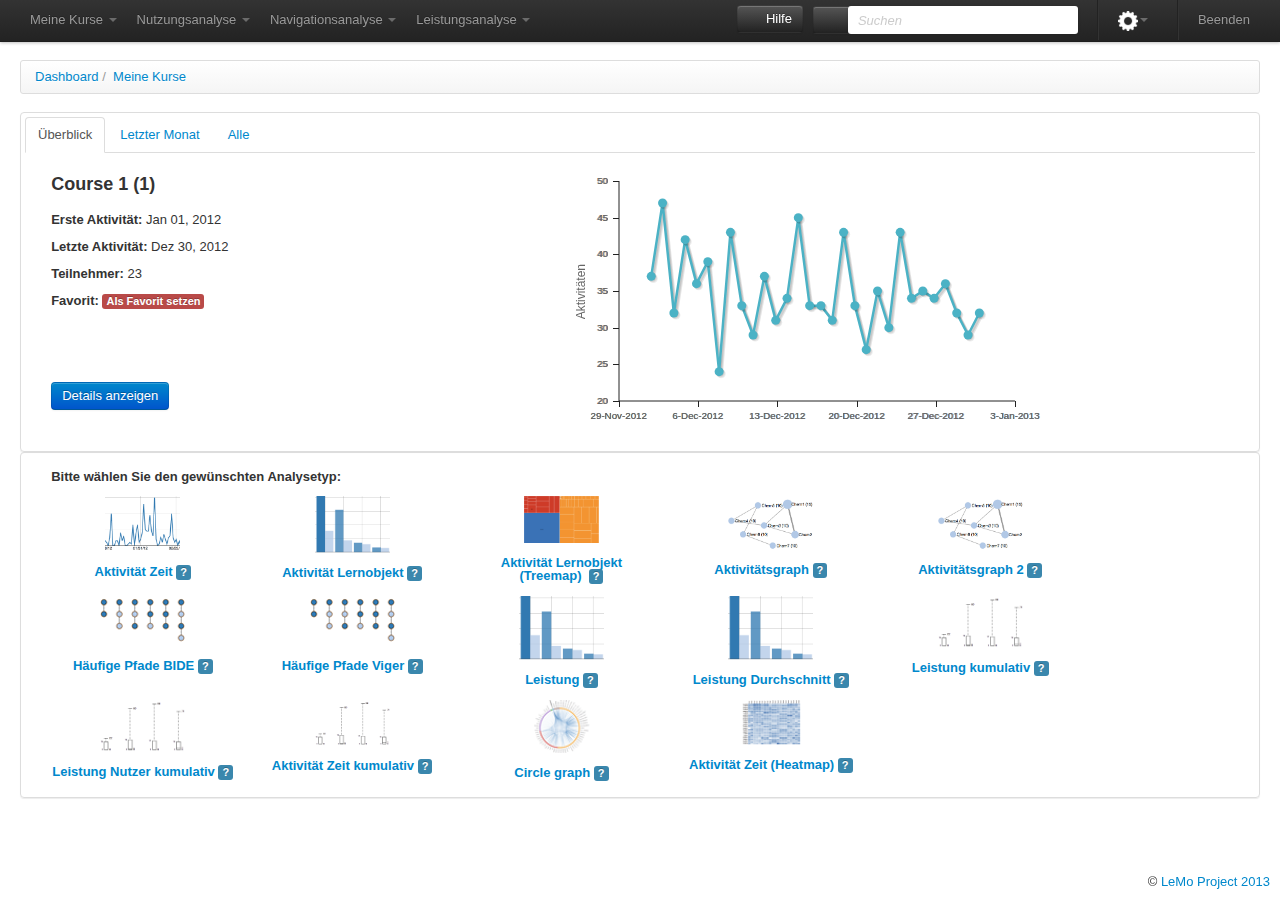
==== commit 2b3f9be9: "List" ====
--- a/index.html
+++ b/index.html
@@ -20,6 +20,7 @@
     <link type="text/css" rel="stylesheet" href="./index_files/apps.css">
     <link type="text/css" rel="stylesheet" href="./index_files/form.css">
     <link type="text/css" rel="stylesheet" href="./index_files/jquery.jqplot.min.css">
+    <link type="text/css" rel="stylesheet" href="css/style.css">
     <style type="text/css">
         body {
             padding-top: 60px;
@@ -99,8 +100,7 @@
 
 <div class="nav-collapse">
 <ul class="nav">
-    <li><a class="" href="http://lemo3.f4.htw-berlin.de:8080/lemo-public/data/dashboard">Dashboard</a>
-    </li>
+    <!--<li><a class="" href="http://lemo3.f4.htw-berlin.de:8080/lemo-public/data/dashboard">Dashboard</a></li>-->
     <li class="dropdown">
         <a data-toggle="dropdown" class="dropdown-toggle" id="myfavorites" href="http://lemo3.f4.htw-berlin.de:8080/lemo-public/data/explorer#">
             Meine Kurse
@@ -130,25 +130,25 @@
                     <tbody>
                     <tr class="t-first">
                         <td class="courseName">
-                            <a id="show" onclick="javascript:return Tapestry.waitForPage(event);" href="http://lemo3.f4.htw-berlin.de:8080/lemo-public/data/explorer.show/1">Independent Coursework</a>
-                        </td>
-                        <td class="lastRequestDate">30.12.2012</td>
-                    </tr>
-                    <tr>
-                        <td class="courseName">
-                            <a id="show_0" onclick="javascript:return Tapestry.waitForPage(event);" href="http://lemo3.f4.htw-berlin.de:8080/lemo-public/data/explorer.show/2">Forschungsprojekt</a>
-                        </td>
-                        <td class="lastRequestDate">30.12.2012</td>
-                    </tr>
-                    <tr>
-                        <td class="courseName">
-                            <a id="show_1" onclick="javascript:return Tapestry.waitForPage(event);" href="http://lemo3.f4.htw-berlin.de:8080/lemo-public/data/explorer.show/3">Anwendungen der Diskreten Mathematik (SL)</a>
-                        </td>
-                        <td class="lastRequestDate">30.12.2012</td>
-                    </tr>
-                    <tr>
-                        <td class="courseName">
-                            <a id="show_2" onclick="javascript:return Tapestry.waitForPage(event);" href="http://lemo3.f4.htw-berlin.de:8080/lemo-public/data/explorer.show/4">Programmierkonzepte und Algorithmen (Ü)</a>
+                            <a id="show" onclick="javascript:return Tapestry.waitForPage(event);" href="http://lemo3.f4.htw-berlin.de:8080/lemo-public/data/explorer.show/1">Independent Coursework<img style="margin-left: 7px; margin-top: -3px" src="images/bookmark.png" alt=""/></a>
+                        </td>
+                        <td class="lastRequestDate">30.12.2012</td>
+                    </tr>
+                    <tr>
+                        <td class="courseName">
+                            <a id="show_0" onclick="javascript:return Tapestry.waitForPage(event);" href="http://lemo3.f4.htw-berlin.de:8080/lemo-public/data/explorer.show/2">Forschungsprojekt<img style="margin-left: 7px; margin-top: -3px" src="images/bookmark.png" alt=""/></a>
+                        </td>
+                        <td class="lastRequestDate">30.12.2012</td>
+                    </tr>
+                    <tr>
+                        <td class="courseName">
+                            <a id="show_1" onclick="javascript:return Tapestry.waitForPage(event);" href="http://lemo3.f4.htw-berlin.de:8080/lemo-public/data/explorer.show/3">Anwendungen der Diskreten Mathematik (SL)<img style="margin-left: 7px; margin-top: -3px" src="images/bookmark.png" alt=""/></a>
+                        </td>
+                        <td class="lastRequestDate">30.12.2012</td>
+                    </tr>
+                    <tr>
+                        <td class="courseName">
+                            <a id="show_2" onclick="javascript:return Tapestry.waitForPage(event);" href="http://lemo3.f4.htw-berlin.de:8080/lemo-public/data/explorer.show/4">Programmierkonzepte und Algorithmen (Ü)<img style="margin-left: 7px; margin-top: -3px" src="images/bookmark.png" alt=""/></a>
                         </td>
                         <td class="lastRequestDate">30.12.2012</td>
                     </tr>
@@ -255,12 +255,37 @@
     </li>
     <li class="dropdown">
         <a data-toggle="dropdown" class="dropdown-toggle" id="myfavorites" href="http://lemo3.f4.htw-berlin.de:8080/lemo-public/data/explorer#">
-            Meine Favoriten
+            Nutzungsanalyse
             <b class="caret"></b></a>
-        <ul class="dropdown-menu">
-            <div style="padding: 10px; white-space: nowrap">
-                Keine Favoriten angelegt
-            </div>
+        <ul class="dropdown-menu bigcourse">
+            <li><img src="index_files/UsageAnalysis2_Icon.png" alt=""/><span>Aktivität Zeit</span><p>Zeigt, wie häufig jedes Lernobjekt in Ihrem Kurs genutzt wurde.</p></li>
+            <li><img src="index_files/UsageAnalysisLO_Icon.png" alt=""/><span>Aktivität Lernobjekt</span><p>Zeigt, wie häufig jedes Lernobjekt in Ihrem Kurs genutzt wurde.</p></li>
+            <li><img src="index_files/UsageAnalysisLO_TreeMap_Icon.png" alt=""/><span>Aktivität Lernobjekt (Treemap)</span><p>Zeigt das Verhältnis zwischen den Zugriffszahlen der einzelnen Lernobjekte.</p></li>
+            <li>Aktivitätsgraph</li>
+            <li>Aktivitätsgraph 2</li>
+        </ul>
+    </li>
+    <li class="dropdown">
+        <a data-toggle="dropdown" class="dropdown-toggle" id="myfavorites" href="http://lemo3.f4.htw-berlin.de:8080/lemo-public/data/explorer#">
+            Navigationsanalyse
+            <b class="caret"></b></a>
+        <ul class="dropdown-menu bigcourse">
+            <li>Häufige Pfade BIDE</li>
+            <li>Häufige Pfade Viger</li>
+            <li>Circle graph</li>
+            <li>Aktivität Zeit kumulativ </li>
+            <li>Aktivität Zeit (Heatmap)</li>
+        </ul>
+    </li>
+    <li class="dropdown">
+        <a data-toggle="dropdown" class="dropdown-toggle" id="myfavorites" href="http://lemo3.f4.htw-berlin.de:8080/lemo-public/data/explorer#">
+            Leistungsanalyse
+            <b class="caret"></b></a>
+        <ul class="dropdown-menu bigcourse">
+            <li>Leistung</li>
+            <li>Leistung Durchschnitt</li>
+            <li>Leistung kumulativ</li>
+            <li>Leistung Nutzer kumulativ</li>
         </ul>
     </li>
 </ul>
--- a/css/style.css
+++ b/css/style.css
@@ -0,0 +1,33 @@
+.bigcourse {
+  min-width: 400px;
+}
+
+.bigcourse li {
+  padding: 10px;
+  border-bottom: 1px solid black;
+}
+
+
+.bigcourse li:hover {
+  background: #eee;
+}
+
+.bigcourse li p {
+  margin-bottom: 0;
+}
+
+.bigcourse li img {
+  width: 80px;
+  height: auto;
+  float: left;
+  margin-right: 10px;
+}
+
+.bigcourse li span {
+  font-weight: bold;
+  color: #000000;
+}
+
+.bigcourse li:last-child {
+  border-bottom: 0;
+}